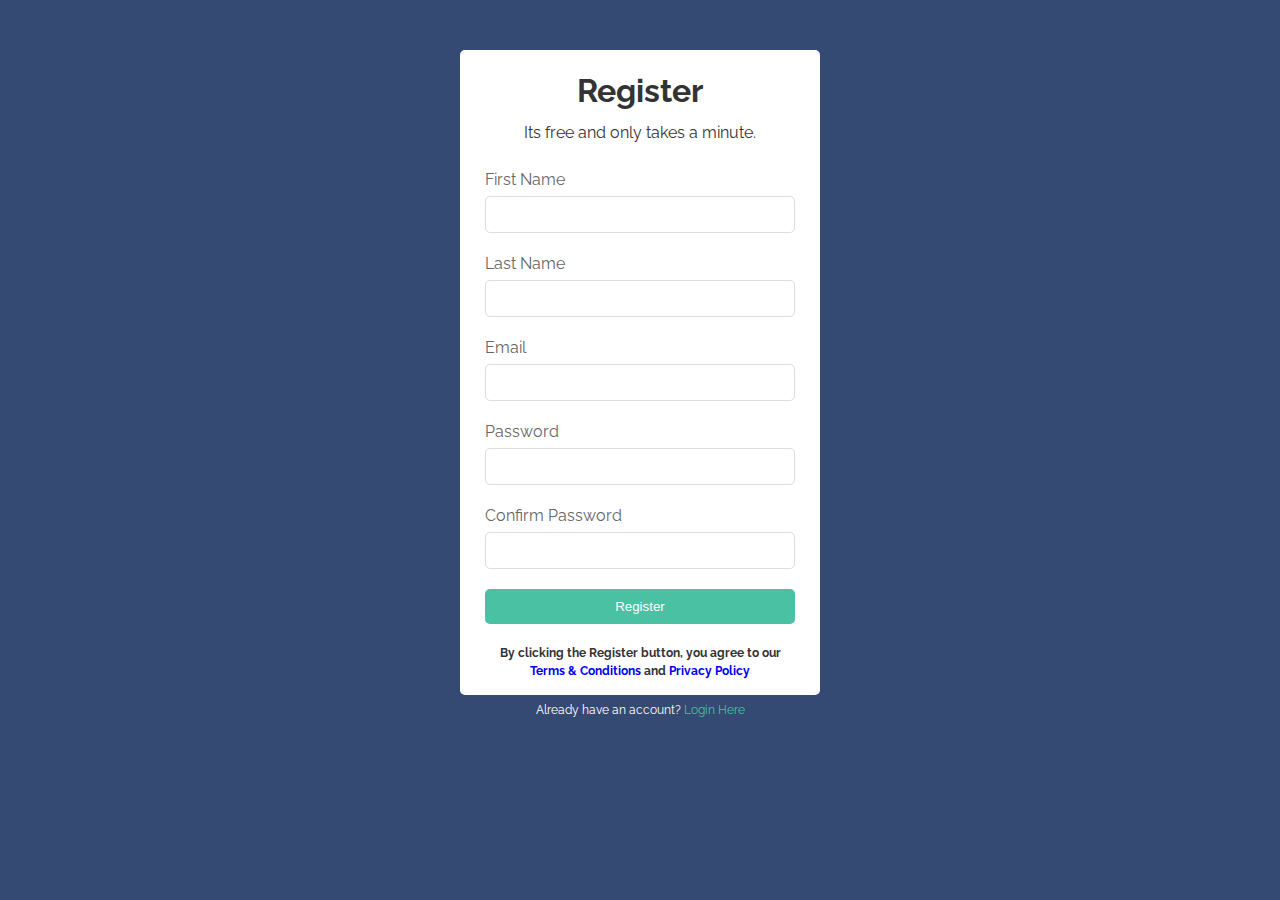
==== Simple Form/index.html @ f3fb8193 "fixed font" ====
<!DOCTYPE html>
<html lang="en">
  <head>
    <meta charset="UTF-8" />
    <meta name="viewport" content="width=device-width, initial-scale=1.0" />
    <title>Simple Form</title>
    <link rel="stylesheet" href="./style.css" />
    <link rel="preconnect" href="https://fonts.gstatic.com" />
    <link
      href="https://fonts.googleapis.com/css2?family=Raleway:wght@300&display=swap"
      rel="stylesheet"
    />
  </head>
  <body>
    <div id="container">
      <div class="form-wrap">
        <h1>Register</h1>
        <p>Its free and only takes a minute.</p>
        <form action="#">
          <div class="form-group">
            <label for="first-name">First Name</label>
            <input type="text" name="firstName" id="first-name" />
          </div>
          <div class="form-group">
            <label for="last-name">Last Name</label>
            <input type="text" name="lastName" id="last-name" />
          </div>
          <div class="form-group">
            <label for="email">Email</label>
            <input type="email" name="email" id="email" />
          </div>
          <div class="form-group">
            <label for="password">Password</label>
            <input type="password" name="password" id="password" />
          </div>
          <div class="form-group">
            <label for="password2">Confirm Password</label>
            <input type="password" name="password" id="password2" />
          </div>
          <button type="submit" class="btn">Register</button>
          <p class="bottom-text">
            By clicking the Register button, you agree to our
            <a href="#">Terms & Conditions</a> and
            <a href="#">Privacy Policy</a>
          </p>
        </form>
      </div>
      <footer>
        <p>Already have an account? <a href="#">Login Here</a></p>
      </footer>
    </div>
  </body>
</html>
---- Simple Form/style.css ----
* {
  box-sizing: border-box;
  margin: 0;
  padding: 0;
}

body {
  background-color: #344a72;
  font-family: "Raleway", sans-serif;
  line-height: 1.8;
}

a {
  text-decoration: none;
}

#container {
  margin: 30px auto;
  max-width: 400px;
  padding: 20px;
}

.form-wrap {
  background: white;
  line-height: 2em;
  padding: 15px 25px;
  color: #333;
  border-radius: 5px;
}

.form-wrap h1,
.form-wrap p {
  margin-top: 10px;
  text-align: center;
  /* font-weight: bold; */
}

.form-wrap .form-group label {
  display: block;
  color: #666;
}

.form-wrap .form-group {
  margin-top: 15px;
  /* font-weight: 600; */
  /* font-size: 14px; */
}

.form-wrap .form-group input {
  display: block;
  width: 100%;
  padding: 10px;
  border: solid #ddd 1px;
  border-radius: 5px;
}

.form-wrap button {
  display: block;
  width: 100%;
  background: #49c1a2;
  padding: 10px;
  margin-top: 20px;
  color: white;
  cursor: pointer;
  border-radius: 5px;
  border: none;
}
.form-wrap button:hover {
  background-color: #37a08e;
}

.form-wrap .bottom-text {
  font-size: 12px;
  margin-top: 20px;
  line-height: 1.5em;
  font-weight: bold;
}

footer {
  text-align: center;
  color: white;
  font-size: 12px;
  margin-top: 5px;
}

footer a {
  text-decoration: none;
  color: #49c1a2;
}
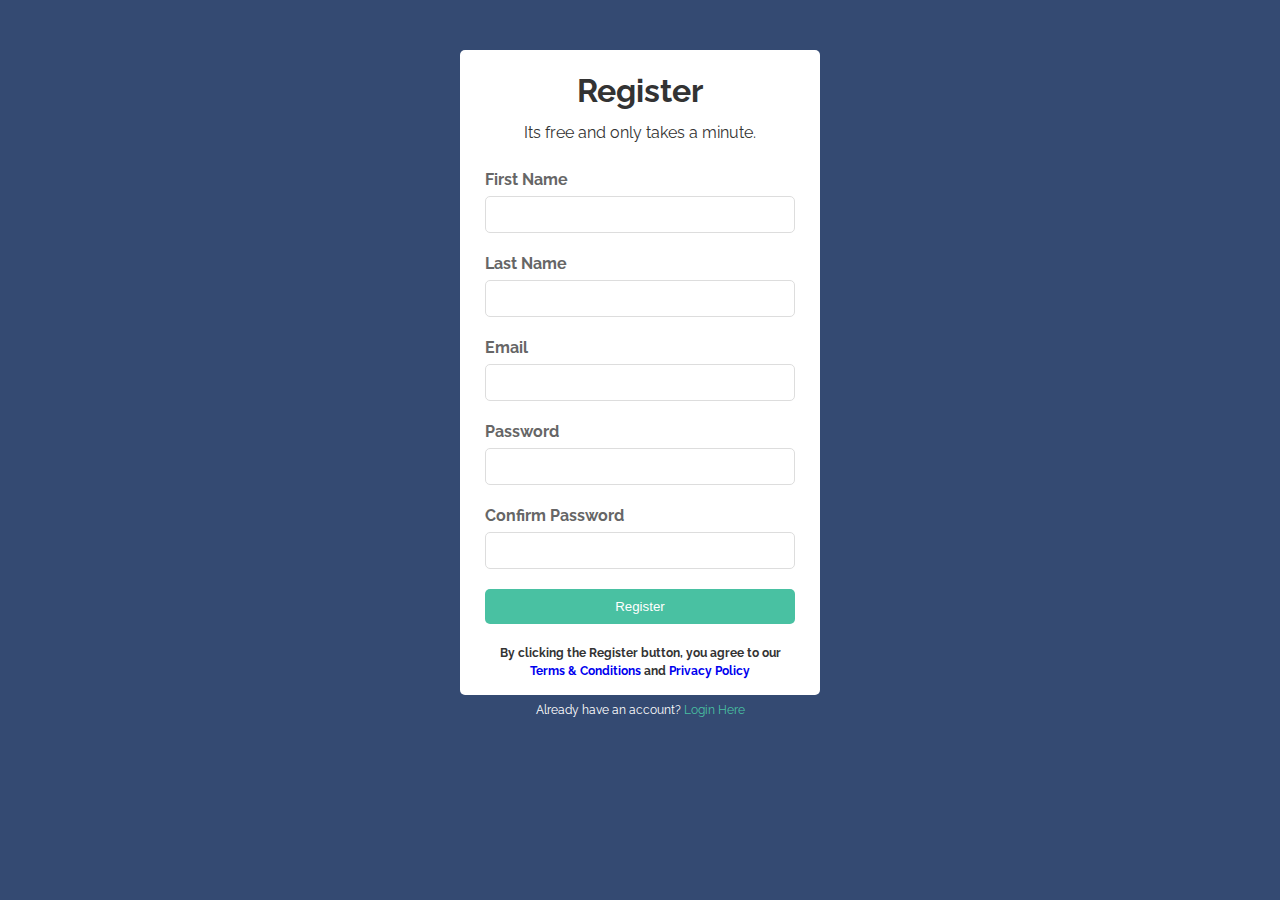
==== commit 75487724: "fixed font" ====
--- a/Simple Form/index.html
+++ b/Simple Form/index.html
@@ -7,7 +7,7 @@
     <link rel="stylesheet" href="./style.css" />
     <link rel="preconnect" href="https://fonts.gstatic.com" />
     <link
-      href="https://fonts.googleapis.com/css2?family=Raleway:wght@300&display=swap"
+      href="https://fonts.googleapis.com/css?family=Raleway"
       rel="stylesheet"
     />
   </head>
--- a/Simple Form/style.css
+++ b/Simple Form/style.css
@@ -38,6 +38,7 @@
 .form-wrap .form-group label {
   display: block;
   color: #666;
+  font-weight: bold;
 }
 
 .form-wrap .form-group {
